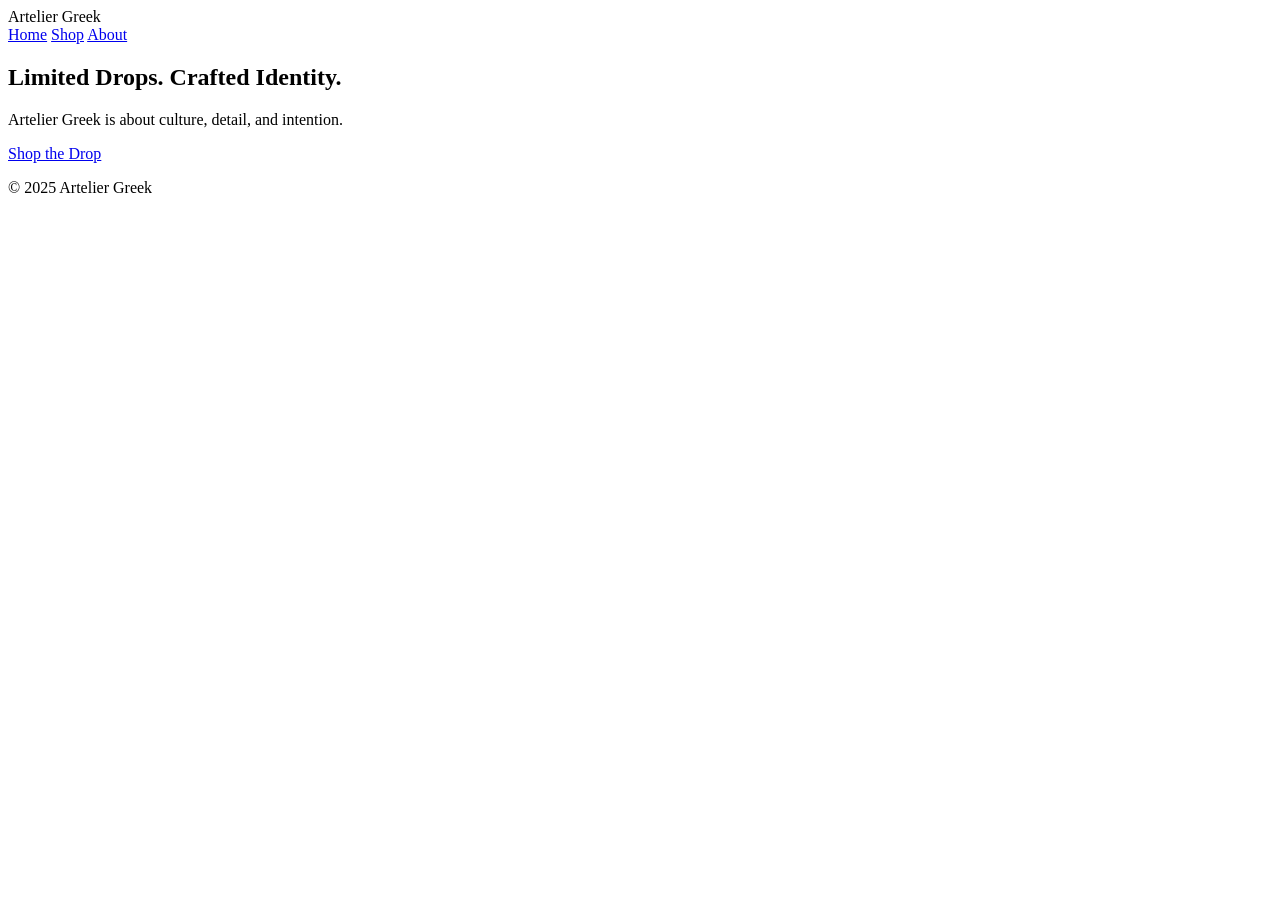
==== index.html @ 93a4b51f "Create index.html" ====
<!DOCTYPE html>
<html lang="en">
<head>
  <meta charset="UTF-8">
  <meta name="viewport" content="width=device-width, initial-scale=1.0">
  <title>Artelier Greek</title>
  <link rel="stylesheet" href="css/style.css">
</head>
<body>
  <header>
    <div class="logo">Artelier Greek</div>
    <nav>
      <a href="index.html">Home</a>
      <a href="shop.html">Shop</a>
      <a href="about.html">About</a>
    </nav>
  </header>

  <section class="hero">
    <h1>Limited Drops. Crafted Identity.</h1>
    <p>Artelier Greek is about culture, detail, and intention.</p>
    <a href="shop.html">Shop the Drop</a>
  </section>

  <footer>
    <p>© 2025 Artelier Greek</p>
  </footer>
</body>
</html>
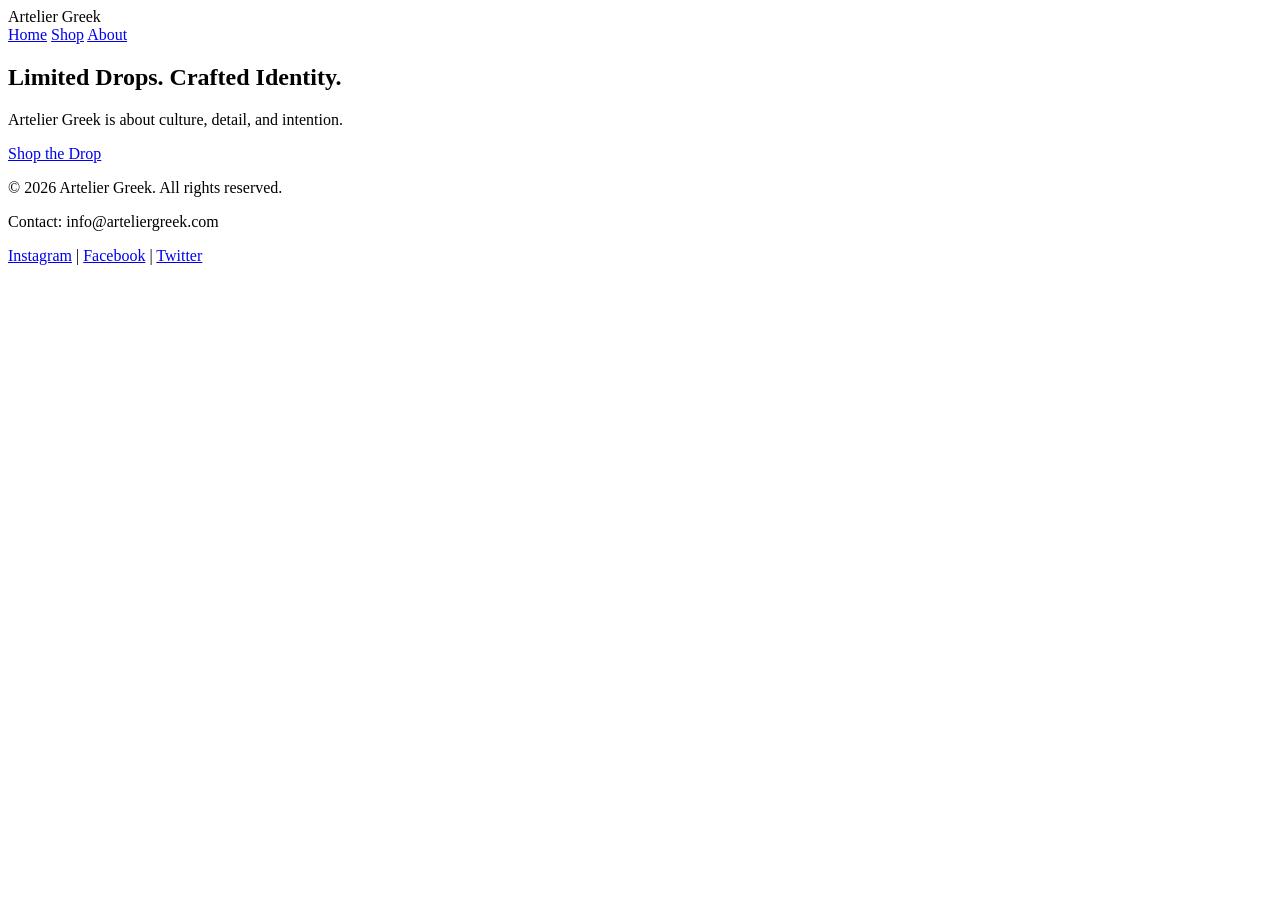
==== commit 098d363b: "Update index.html" ====
--- a/index.html
+++ b/index.html
@@ -22,8 +22,13 @@
     <a href="shop.html">Shop the Drop</a>
   </section>
 
-  <footer>
-    <p>© 2025 Artelier Greek</p>
-  </footer>
-</body>
-</html>
+ <footer>
+  <p>&copy; 2026 Artelier Greek. All rights reserved.</p>
+  <p>Contact: info@arteliergreek.com</p>
+  <p>
+    <a href="#">Instagram</a> | 
+    <a href="#">Facebook</a> | 
+    <a href="#">Twitter</a>
+  </p>
+</footer>
+
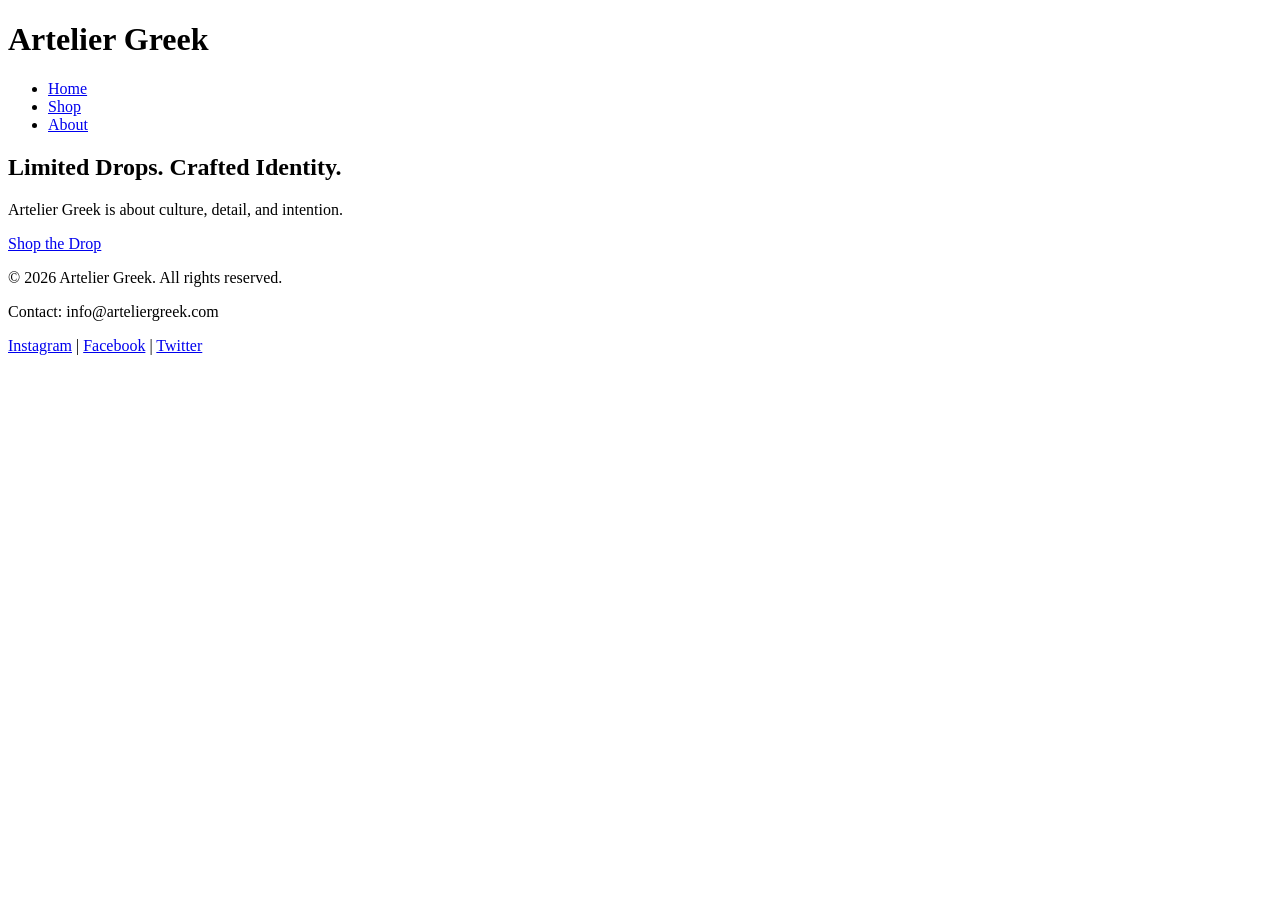
==== commit 1f547080: "Update index.html" ====
--- a/index.html
+++ b/index.html
@@ -7,28 +7,36 @@
   <link rel="stylesheet" href="css/style.css">
 </head>
 <body>
+  <!-- Header -->
   <header>
-    <div class="logo">Artelier Greek</div>
+    <div class="logo">
+      <h1>Artelier Greek</h1>
+    </div>
     <nav>
-      <a href="index.html">Home</a>
-      <a href="shop.html">Shop</a>
-      <a href="about.html">About</a>
+      <ul>
+        <li><a href="index.html">Home</a></li>
+        <li><a href="shop.html">Shop</a></li>
+        <li><a href="about.html">About</a></li>
+      </ul>
     </nav>
   </header>
 
+  <!-- Hero Section -->
   <section class="hero">
     <h1>Limited Drops. Crafted Identity.</h1>
     <p>Artelier Greek is about culture, detail, and intention.</p>
     <a href="shop.html">Shop the Drop</a>
   </section>
 
- <footer>
-  <p>&copy; 2026 Artelier Greek. All rights reserved.</p>
-  <p>Contact: info@arteliergreek.com</p>
-  <p>
-    <a href="#">Instagram</a> | 
-    <a href="#">Facebook</a> | 
-    <a href="#">Twitter</a>
-  </p>
-</footer>
-
+  <!-- Footer -->
+  <footer>
+    <p>&copy; 2026 Artelier Greek. All rights reserved.</p>
+    <p>Contact: info@arteliergreek.com</p>
+    <p>
+      <a href="#">Instagram</a> | 
+      <a href="#">Facebook</a> | 
+      <a href="#">Twitter</a>
+    </p>
+  </footer>
+</body>
+</html>
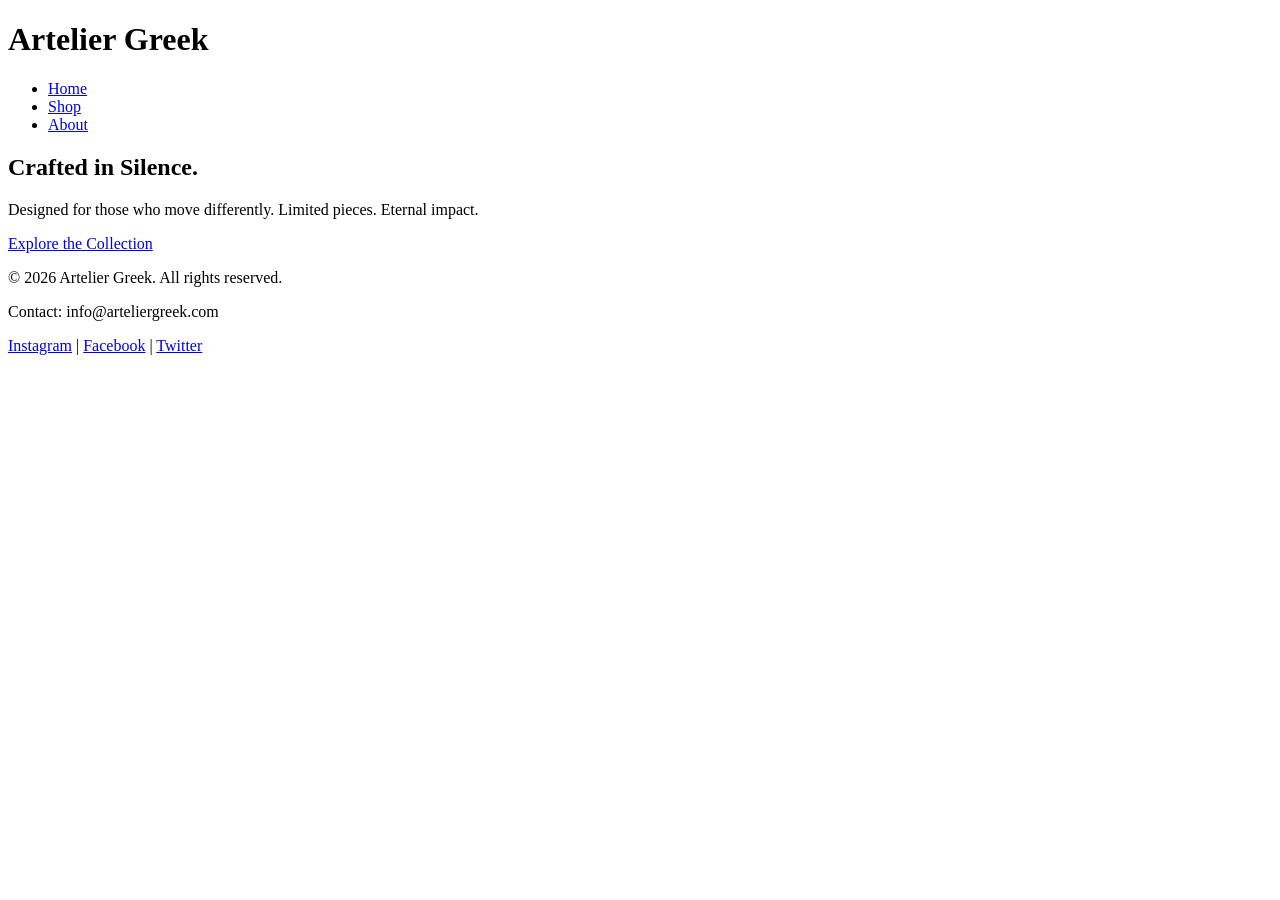
==== commit e1b35fcb: "Update index.html" ====
--- a/index.html
+++ b/index.html
@@ -14,7 +14,7 @@
     </div>
     <nav>
       <ul>
-        <li><a href="index.html">Home</a></li>
+        <li><a href="index.html" class="active">Home</a></li>
         <li><a href="shop.html">Shop</a></li>
         <li><a href="about.html">About</a></li>
       </ul>
@@ -23,9 +23,9 @@
 
   <!-- Hero Section -->
   <section class="hero">
-    <h1>Limited Drops. Crafted Identity.</h1>
-    <p>Artelier Greek is about culture, detail, and intention.</p>
-    <a href="shop.html">Shop the Drop</a>
+    <h1>Crafted in Silence.</h1>
+    <p>Designed for those who move differently. Limited pieces. Eternal impact.</p>
+    <a href="shop.html">Explore the Collection</a>
   </section>
 
   <!-- Footer -->
